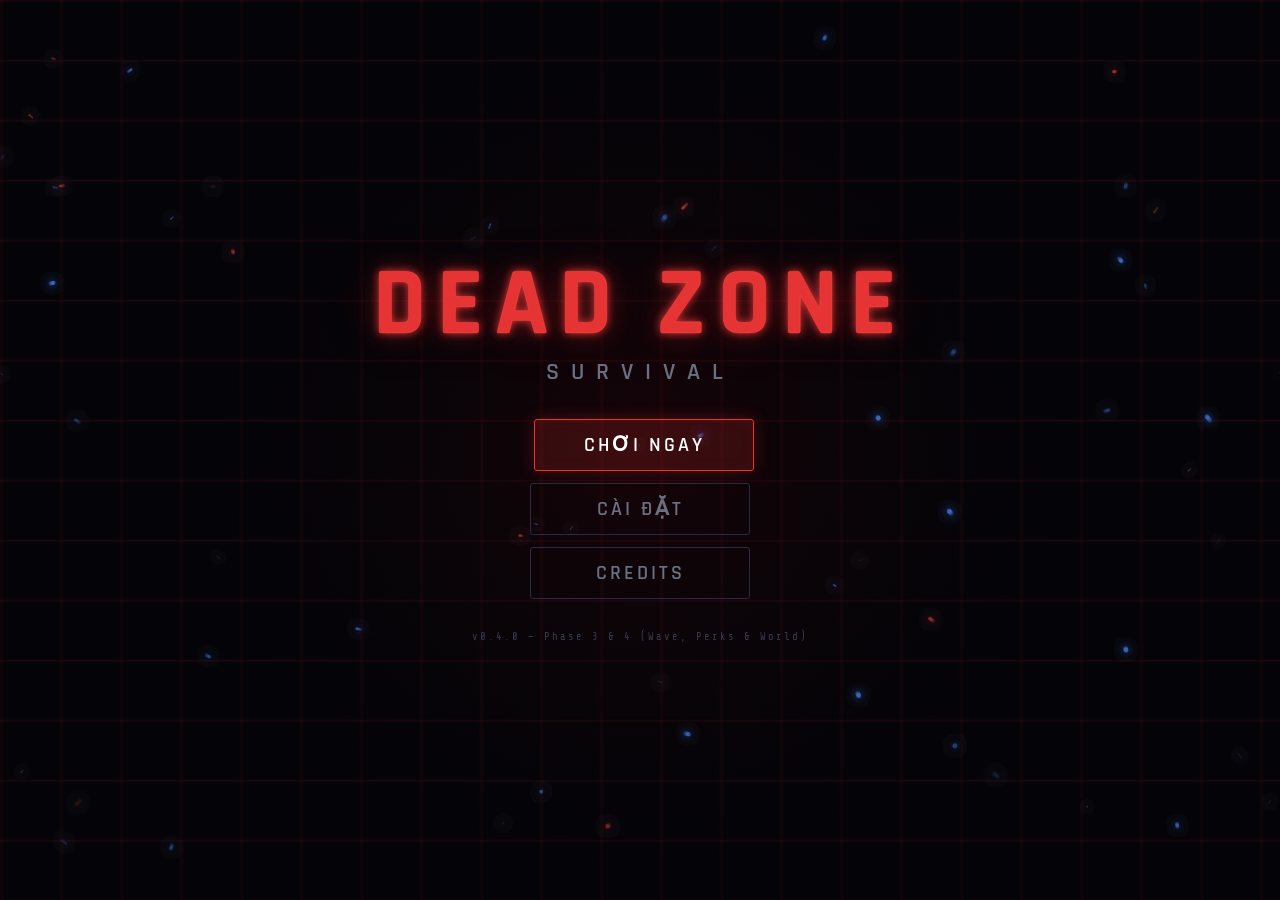
==== DEAD-ZONE/index.html @ 1a1c6d08 "feat: complete Phase 1-4 for Dead Zone Survival (v0.4.0)" ====
<!DOCTYPE html>
<html lang="vi">
<head>
  <meta charset="UTF-8" />
  <meta name="viewport" content="width=device-width, initial-scale=1.0" />
  <meta name="description" content="Dead Zone: Survival - 2D top-down zombie survival game. Fight waves of zombies, level up, and survive as long as you can." />
  <title>Dead Zone: Survival</title>
  <link rel="preconnect" href="https://fonts.googleapis.com" />
  <link href="https://fonts.googleapis.com/css2?family=Rajdhani:wght@400;500;600;700&family=Share+Tech+Mono&display=swap" rel="stylesheet" />
  <link rel="stylesheet" href="css/tokens.css" />
  <link rel="stylesheet" href="css/menu.css" />
  <link rel="stylesheet" href="css/hud.css" />
  <link rel="stylesheet" href="css/ui.css" />
</head>
<body>
  <div id="app">
    <!-- Loading Screen -->
    <div id="screen-loading" class="screen screen--active">
      <div class="loading-logo">
        <svg width="120" height="120" viewBox="0 0 120 120" fill="none" xmlns="http://www.w3.org/2000/svg">
          <circle cx="60" cy="60" r="55" stroke="#ff3333" stroke-width="2" stroke-dasharray="8 4" class="logo-ring"/>
          <text x="60" y="52" text-anchor="middle" fill="#ff3333" font-family="Rajdhani" font-size="14" font-weight="700" letter-spacing="3">DEAD</text>
          <text x="60" y="70" text-anchor="middle" fill="#ff3333" font-family="Rajdhani" font-size="14" font-weight="700" letter-spacing="3">ZONE</text>
          <circle cx="60" cy="82" r="3" fill="#ff3333"/>
        </svg>
        <p class="loading-text">INITIALIZING...</p>
        <div class="loading-bar"><div id="loading-progress" class="loading-bar__fill"></div></div>
      </div>
    </div>

    <!-- Game Canvas Container -->
    <div id="game-container">
      <canvas id="game-canvas"></canvas>

      <!-- HUD Layer (overlaid on canvas) -->
      <div id="hud" class="hud hud--hidden">
        <div class="hud__top-left">
          <div class="hud__hp-bar">
            <span class="hud__label">HP</span>
            <div class="hud__bar-track">
              <div id="hud-hp" class="hud__bar-fill hud__bar-fill--hp"></div>
            </div>
            <span id="hud-hp-text" class="hud__value">100</span>
          </div>
          <div class="hud__exp-bar">
            <span class="hud__label">EXP</span>
            <div class="hud__bar-track">
              <div id="hud-exp" class="hud__bar-fill hud__bar-fill--exp"></div>
            </div>
            <span id="hud-level" class="hud__value">Lv.1</span>
          </div>
        </div>

        <div class="hud__top-center">
          <div class="hud__wave">
            <span class="hud__label">WAVE</span>
            <span id="hud-wave" class="hud__wave-number">1</span>
          </div>
        </div>

        <div class="hud__top-right">
          <div class="hud__ammo">
            <span id="hud-ammo-cur" class="hud__ammo-cur">30</span>
            <span class="hud__ammo-sep">/</span>
            <span id="hud-ammo-max" class="hud__ammo-max">90</span>
          </div>
          <div class="hud__coin">
            <span class="hud__coin-icon">◈</span>
            <span id="hud-coin" class="hud__value">0</span>
          </div>
        </div>

        <div class="hud__skill-bar">
          <div class="hud__skill" id="hud-skill-1">
            <div class="hud__skill-icon">⚡</div>
            <div class="hud__skill-cooldown" id="skill-cd-1"></div>
          </div>
        </div>
      </div>

      <!-- Wave Banner Announcement -->
      <div id="wave-banner" class="wave-banner wave-banner--hidden">
        <div id="wave-banner-text" class="wave-banner__text">WAVE 1 BẮT ĐẦU!</div>
      </div>

      <!-- Debug Overlay (toggled by F1) -->
      <div id="debug-overlay" class="debug-overlay debug-overlay--hidden">
        <div id="debug-content"></div>
      </div>
    </div>

    <!-- Menu Screen -->
    <div id="screen-menu" class="screen screen--hidden">
      <div class="menu__bg-canvas">
        <canvas id="menu-bg-canvas"></canvas>
      </div>
      <div class="menu__content">
        <div class="menu__logo">
          <h1 class="menu__title">DEAD ZONE</h1>
          <p class="menu__subtitle">SURVIVAL</p>
        </div>
        <nav class="menu__nav" role="navigation" aria-label="Main Menu">
          <button id="btn-play" class="menu__btn menu__btn--primary" autofocus>CHƠI NGAY</button>
          <button id="btn-settings" class="menu__btn">CÀI ĐẶT</button>
          <button id="btn-credits" class="menu__btn">CREDITS</button>
        </nav>
        <div class="menu__version">v0.4.0 — Phase 3 &amp; 4 (Wave, Perks &amp; World)</div>
      </div>
    </div>

    <!-- Upgrade Screen (Level Up Modal) -->
    <div id="screen-upgrade" class="screen screen--hidden">
      <div class="upgrade__backdrop"></div>
      <div class="upgrade__content">
        <div class="upgrade__header">
          <div class="upgrade__badge">LEVEL UP!</div>
          <h2 class="upgrade__title">CHỌN 1 NÂNG CẤP</h2>
          <p class="upgrade__subtitle">Tăng cường sức mạnh để tiếp tục sinh tồn</p>
        </div>
        <div id="upgrade-cards" class="upgrade__cards">
          <!-- Cards populated dynamically -->
        </div>
      </div>
    </div>

    <!-- Game Over Screen -->
    <div id="screen-gameover" class="screen screen--hidden">
      <div class="gameover__content">
        <h2 class="gameover__title">GAME OVER</h2>
        <div class="gameover__stats">
          <div class="gameover__stat"><span>Wave đạt được</span><span id="go-wave">0</span></div>
          <div class="gameover__stat"><span>Zombie tiêu diệt</span><span id="go-kills">0</span></div>
          <div class="gameover__stat"><span>Thời gian</span><span id="go-time">0:00</span></div>
        </div>
        <div class="gameover__actions">
          <button id="btn-retry" class="menu__btn menu__btn--primary">CHƠI LẠI</button>
          <button id="btn-menu" class="menu__btn">MENU</button>
        </div>
      </div>
    </div>

    <!-- Pause Screen -->
    <div id="screen-pause" class="screen screen--hidden">
      <div class="pause__content">
        <h2 class="pause__title">TẠM DỪNG</h2>
        <button id="btn-resume" class="menu__btn menu__btn--primary">TIẾP TỤC</button>
        <button id="btn-pause-menu" class="menu__btn">MENU CHÍNH</button>
      </div>
    </div>
  </div>

  <script type="module" src="js/main.js"></script>
</body>
</html>
---- DEAD-ZONE/css/tokens.css ----
/* ============================================================
   DEAD ZONE: SURVIVAL — Design Tokens
   Toàn bộ màu sắc, khoảng cách, font, shadow dùng chung
   cho cả CSS lẫn JS (via CSS custom properties)
   ============================================================ */

:root {
  /* --- Palette --- */
  --clr-bg:          #0a0a0f;
  --clr-bg-alt:      #10101a;
  --clr-surface:     #14141f;
  --clr-surface-2:   #1c1c2e;
  --clr-border:      #2a2a40;

  --clr-primary:     #e63333;   /* blood red */
  --clr-primary-glow:#ff4444;
  --clr-primary-dim: #8b1a1a;

  --clr-accent:      #ff8c00;   /* warning orange */
  --clr-accent-glow: #ffa040;

  --clr-green:       #22c55e;   /* health */
  --clr-green-dim:   #15803d;

  --clr-blue:        #38bdf8;   /* ammo/exp */
  --clr-blue-dim:    #0369a1;

  --clr-yellow:      #facc15;   /* coin */
  --clr-purple:      #a855f7;   /* legendary */

  --clr-text:        #e8e8f0;
  --clr-text-muted:  #6b7080;
  --clr-text-dim:    #3a3a50;

  /* --- Typography --- */
  --font-primary: 'Rajdhani', 'Arial Narrow', sans-serif;
  --font-mono:    'Share Tech Mono', 'Courier New', monospace;

  --fs-xs:  0.65rem;
  --fs-sm:  0.8rem;
  --fs-md:  1rem;
  --fs-lg:  1.25rem;
  --fs-xl:  1.75rem;
  --fs-2xl: 2.5rem;
  --fs-3xl: 4rem;

  /* --- Spacing --- */
  --sp-1: 4px;
  --sp-2: 8px;
  --sp-3: 12px;
  --sp-4: 16px;
  --sp-6: 24px;
  --sp-8: 32px;

  /* --- Borders / Radius --- */
  --radius-sm: 3px;
  --radius-md: 6px;
  --radius-lg: 12px;
  --border-width: 1px;

  /* --- Shadows / Glows --- */
  --glow-primary:  0 0 8px var(--clr-primary), 0 0 24px rgba(230,51,51,0.35);
  --glow-accent:   0 0 8px var(--clr-accent),  0 0 24px rgba(255,140,0,0.35);
  --glow-green:    0 0 8px var(--clr-green),   0 0 20px rgba(34,197,94,0.30);
  --glow-blue:     0 0 8px var(--clr-blue),    0 0 20px rgba(56,189,248,0.30);

  --shadow-card: 0 4px 24px rgba(0,0,0,0.6), 0 1px 4px rgba(0,0,0,0.8);

  /* --- Transitions --- */
  --ease-out: cubic-bezier(0.16, 1, 0.3, 1);
  --dur-fast:   120ms;
  --dur-normal: 250ms;
  --dur-slow:   500ms;

  /* --- Z-index layers --- */
  --z-canvas:  0;
  --z-hud:    10;
  --z-screen: 20;
  --z-debug:  99;
}

/* ---- Reset ---- */
*, *::before, *::after {
  box-sizing: border-box;
  margin: 0;
  padding: 0;
}

html, body {
  width: 100%;
  height: 100%;
  overflow: hidden;
  background: var(--clr-bg);
  color: var(--clr-text);
  font-family: var(--font-primary);
  font-size: 16px;
  -webkit-font-smoothing: antialiased;
  user-select: none;
}

#app {
  position: relative;
  width: 100vw;
  height: 100vh;
  overflow: hidden;
}

/* ---- Screen base ---- */
.screen {
  position: absolute;
  inset: 0;
  display: flex;
  align-items: center;
  justify-content: center;
  z-index: var(--z-screen);
  transition: opacity var(--dur-slow) var(--ease-out),
              transform var(--dur-slow) var(--ease-out);
}

.screen--active {
  opacity: 1;
  pointer-events: all;
  transform: translateY(0);
}

.screen--hidden {
  opacity: 0;
  pointer-events: none;
  transform: translateY(8px);
}

/* ---- Game container ---- */
#game-container {
  position: relative;
  width: 100%;
  height: 100%;
}

#game-canvas {
  display: block;
  width: 100%;
  height: 100%;
  background: var(--clr-bg);
}

/* ---- Loading Screen ---- */
#screen-loading {
  background: var(--clr-bg);
  flex-direction: column;
  gap: var(--sp-8);
}

.loading-logo {
  display: flex;
  flex-direction: column;
  align-items: center;
  gap: var(--sp-4);
}

.logo-ring {
  animation: spin 8s linear infinite;
  transform-origin: 60px 60px;
}

@keyframes spin {
  to { transform: rotate(360deg); }
}

.loading-text {
  font-family: var(--font-mono);
  font-size: var(--fs-sm);
  color: var(--clr-text-muted);
  letter-spacing: 4px;
  animation: blink 1.2s ease-in-out infinite;
}

@keyframes blink {
  0%, 100% { opacity: 0.4; }
  50% { opacity: 1; }
}

.loading-bar {
  width: 200px;
  height: 2px;
  background: var(--clr-border);
  border-radius: 2px;
  overflow: hidden;
}

.loading-bar__fill {
  height: 100%;
  background: linear-gradient(90deg, var(--clr-primary-dim), var(--clr-primary));
  border-radius: 2px;
  width: 0%;
  transition: width 0.3s var(--ease-out);
  box-shadow: var(--glow-primary);
}
---- DEAD-ZONE/css/menu.css ----
/* ============================================================
   DEAD ZONE: SURVIVAL — Menu Styles
   ============================================================ */

/* ---- Menu Screen ---- */
#screen-menu {
  background: transparent;
}

.menu__bg-canvas {
  position: absolute;
  inset: 0;
  z-index: 0;
}

#menu-bg-canvas {
  width: 100%;
  height: 100%;
}

.menu__content {
  position: relative;
  z-index: 1;
  display: flex;
  flex-direction: column;
  align-items: center;
  gap: var(--sp-8);
}

/* ---- Logo ---- */
.menu__logo {
  text-align: center;
  animation: logo-in 0.8s var(--ease-out) both;
}

@keyframes logo-in {
  from { opacity: 0; transform: translateY(-30px); }
  to   { opacity: 1; transform: translateY(0); }
}

.menu__title {
  font-size: clamp(3rem, 10vw, 6rem);
  font-weight: 700;
  letter-spacing: 0.12em;
  line-height: 1;
  color: var(--clr-primary);
  text-shadow: var(--glow-primary),
               0 0 60px rgba(230,51,51,0.2);
  -webkit-text-stroke: 1px rgba(255,100,100,0.3);
}

.menu__subtitle {
  font-size: clamp(0.9rem, 3vw, 1.5rem);
  font-weight: 600;
  letter-spacing: 0.5em;
  color: var(--clr-text-muted);
  text-transform: uppercase;
  margin-top: var(--sp-1);
}

/* ---- Nav Buttons ---- */
.menu__nav {
  display: flex;
  flex-direction: column;
  gap: var(--sp-3);
  align-items: center;
  animation: nav-in 0.8s 0.2s var(--ease-out) both;
}

@keyframes nav-in {
  from { opacity: 0; transform: translateY(20px); }
  to   { opacity: 1; transform: translateY(0); }
}

.menu__btn {
  position: relative;
  min-width: 220px;
  padding: var(--sp-3) var(--sp-8);
  background: transparent;
  border: var(--border-width) solid var(--clr-border);
  border-radius: var(--radius-sm);
  color: var(--clr-text-muted);
  font-family: var(--font-primary);
  font-size: var(--fs-lg);
  font-weight: 600;
  letter-spacing: 0.15em;
  text-transform: uppercase;
  cursor: pointer;
  transition: all var(--dur-normal) var(--ease-out);
  outline: none;
  overflow: hidden;
}

.menu__btn::before {
  content: '';
  position: absolute;
  inset: 0;
  background: linear-gradient(90deg, transparent, rgba(230,51,51,0.06), transparent);
  transform: translateX(-100%);
  transition: transform 0.5s var(--ease-out);
}

.menu__btn:hover::before,
.menu__btn:focus::before {
  transform: translateX(100%);
}

.menu__btn:hover,
.menu__btn:focus {
  color: var(--clr-text);
  border-color: var(--clr-primary);
  box-shadow: 0 0 16px rgba(230,51,51,0.25), inset 0 0 16px rgba(230,51,51,0.05);
  transform: translateX(4px);
}

.menu__btn:active {
  transform: translateX(2px) scale(0.98);
}

.menu__btn--primary {
  border-color: var(--clr-primary);
  color: var(--clr-primary);
  background: rgba(230,51,51,0.08);
  box-shadow: var(--glow-primary);
}

.menu__btn--primary:hover,
.menu__btn--primary:focus {
  background: rgba(230,51,51,0.18);
  color: #fff;
}

.menu__version {
  font-family: var(--font-mono);
  font-size: var(--fs-xs);
  color: var(--clr-text-dim);
  letter-spacing: 2px;
}

/* ---- Pause Screen ---- */
#screen-pause {
  background: rgba(5,5,10,0.85);
  backdrop-filter: blur(8px);
}

.pause__content {
  display: flex;
  flex-direction: column;
  align-items: center;
  gap: var(--sp-6);
  padding: var(--sp-8);
  border: var(--border-width) solid var(--clr-border);
  border-radius: var(--radius-lg);
  background: rgba(20,20,31,0.9);
  box-shadow: var(--shadow-card);
  min-width: 280px;
}

.pause__title {
  font-size: var(--fs-2xl);
  font-weight: 700;
  letter-spacing: 0.2em;
  color: var(--clr-text);
}

/* ---- Game Over Screen ---- */
#screen-gameover {
  background: rgba(5,5,10,0.92);
  backdrop-filter: blur(12px);
}

.gameover__content {
  display: flex;
  flex-direction: column;
  align-items: center;
  gap: var(--sp-6);
  padding: var(--sp-8);
  border: var(--border-width) solid var(--clr-primary-dim);
  border-radius: var(--radius-lg);
  background: rgba(20,14,14,0.95);
  box-shadow: var(--shadow-card), 0 0 40px rgba(230,51,51,0.1);
  min-width: 320px;
  animation: gameover-in 0.6s var(--ease-out) both;
}

@keyframes gameover-in {
  from { opacity: 0; transform: scale(0.9); }
  to   { opacity: 1; transform: scale(1); }
}

.gameover__title {
  font-size: var(--fs-3xl);
  font-weight: 700;
  letter-spacing: 0.15em;
  color: var(--clr-primary);
  text-shadow: var(--glow-primary);
  animation: flicker 3s ease-in-out infinite;
}

@keyframes flicker {
  0%, 95%, 100% { opacity: 1; }
  96% { opacity: 0.6; }
  98% { opacity: 0.8; }
}

.gameover__stats {
  width: 100%;
  display: flex;
  flex-direction: column;
  gap: var(--sp-2);
}

.gameover__stat {
  display: flex;
  justify-content: space-between;
  padding: var(--sp-2) var(--sp-3);
  border-bottom: 1px solid var(--clr-border);
  font-size: var(--fs-md);
  color: var(--clr-text-muted);
}

.gameover__stat span:last-child {
  color: var(--clr-text);
  font-weight: 700;
}

.gameover__actions {
  display: flex;
  gap: var(--sp-3);
}

/* ============================================================
   LEVEL UP UPGRADE SCREEN (MODAL)
   ============================================================ */
#screen-upgrade {
  background: rgba(4, 5, 10, 0.88);
  backdrop-filter: blur(12px);
  z-index: calc(var(--z-hud) + 20);
}

.upgrade__content {
  display: flex;
  flex-direction: column;
  align-items: center;
  gap: var(--sp-6);
  max-width: 900px;
  width: 90%;
  animation: upgrade-pop 0.35s var(--ease-out);
}

@keyframes upgrade-pop {
  0% { transform: scale(0.92); opacity: 0; }
  100% { transform: scale(1); opacity: 1; }
}

.upgrade__header {
  text-align: center;
  display: flex;
  flex-direction: column;
  align-items: center;
  gap: var(--sp-1);
}

.upgrade__badge {
  font-family: var(--font-mono);
  font-size: var(--fs-xs);
  font-weight: 700;
  letter-spacing: 3px;
  color: #facc15;
  background: rgba(250, 204, 21, 0.15);
  border: 1px solid rgba(250, 204, 21, 0.4);
  padding: 3px 12px;
  border-radius: var(--radius-full);
  margin-bottom: var(--sp-1);
}

.upgrade__title {
  font-family: var(--font-display);
  font-size: var(--fs-3xl);
  font-weight: 700;
  letter-spacing: 3px;
  color: #ffffff;
  text-shadow: 0 0 20px rgba(255, 255, 255, 0.4);
}

.upgrade__subtitle {
  font-size: var(--fs-sm);
  color: var(--clr-text-muted);
}

.upgrade__cards {
  display: grid;
  grid-template-columns: repeat(3, 1fr);
  gap: var(--sp-4);
  width: 100%;
}

@media (max-width: 768px) {
  .upgrade__cards {
    grid-template-columns: 1fr;
  }
}

.upgrade-card {
  position: relative;
  background: rgba(18, 19, 29, 0.95);
  border: 1px solid var(--clr-border);
  border-radius: var(--radius-lg);
  padding: var(--sp-6) var(--sp-4);
  display: flex;
  flex-direction: column;
  align-items: center;
  text-align: center;
  gap: var(--sp-3);
  cursor: pointer;
  transition: transform var(--dur-fast), border-color var(--dur-fast), box-shadow var(--dur-fast), background var(--dur-fast);
  overflow: hidden;
}

.upgrade-card::before {
  content: '';
  position: absolute;
  top: 0;
  left: 0;
  right: 0;
  height: 3px;
  background: var(--card-accent, #38bdf8);
  box-shadow: 0 0 10px var(--card-accent, #38bdf8);
}

.upgrade-card:hover {
  transform: translateY(-6px) scale(1.02);
  border-color: var(--card-accent, #38bdf8);
  box-shadow: 0 12px 30px rgba(0, 0, 0, 0.6), 0 0 25px rgba(56, 189, 248, 0.25);
  background: rgba(25, 27, 42, 0.98);
}

.upgrade-card:active {
  transform: translateY(-2px) scale(0.99);
}

.upgrade-card__icon {
  font-size: 2.4rem;
  line-height: 1;
  filter: drop-shadow(0 0 10px rgba(255, 255, 255, 0.3));
}

.upgrade-card__name {
  font-family: var(--font-display);
  font-size: var(--fs-lg);
  font-weight: 700;
  color: #ffffff;
  letter-spacing: 1px;
}

.upgrade-card__rarity {
  font-family: var(--font-mono);
  font-size: 10px;
  font-weight: 700;
  text-transform: uppercase;
  letter-spacing: 1.5px;
  color: var(--card-accent, #38bdf8);
}

.upgrade-card__desc {
  font-size: var(--fs-sm);
  color: var(--clr-text-muted);
  line-height: 1.45;
  margin-top: var(--sp-1);
}

.upgrade-card__btn {
  margin-top: auto;
  padding: var(--sp-2) var(--sp-4);
  width: 100%;
  border-radius: var(--radius-sm);
  border: 1px solid var(--card-accent, #38bdf8);
  background: rgba(56, 189, 248, 0.1);
  color: #ffffff;
  font-family: var(--font-display);
  font-weight: 700;
  font-size: var(--fs-sm);
  letter-spacing: 1px;
  pointer-events: none;
}

/* ============================================================
   WAVE ANNOUNCEMENT BANNER
   ============================================================ */
.wave-banner {
  position: absolute;
  top: 15%;
  left: 50%;
  transform: translate(-50%, -50%);
  z-index: var(--z-hud);
  pointer-events: none;
  animation: banner-glow 1.5s ease-in-out infinite alternate;
}

.wave-banner--hidden {
  display: none;
}

.wave-banner__text {
  font-family: var(--font-display);
  font-size: clamp(2rem, 5vw, 3.5rem);
  font-weight: 800;
  letter-spacing: 6px;
  color: #ff3333;
  text-shadow: 0 0 25px rgba(255, 51, 51, 0.8), 0 0 50px rgba(255, 51, 51, 0.4);
  background: rgba(10, 10, 15, 0.7);
  padding: 8px 32px;
  border-radius: var(--radius-md);
  border-top: 1px solid rgba(255, 51, 51, 0.5);
  border-bottom: 1px solid rgba(255, 51, 51, 0.5);
  backdrop-filter: blur(4px);
  text-align: center;
  white-space: nowrap;
}

@keyframes banner-glow {
  from { transform: translate(-50%, -50%) scale(0.98); }
  to   { transform: translate(-50%, -50%) scale(1.02); }
}
---- DEAD-ZONE/css/hud.css ----
/* ============================================================
   DEAD ZONE: SURVIVAL — HUD Styles
   ============================================================ */

.hud {
  position: absolute;
  inset: 0;
  z-index: var(--z-hud);
  pointer-events: none;
  font-family: var(--font-primary);
  padding: var(--sp-4);
  transition: opacity var(--dur-normal);
}

.hud--hidden {
  opacity: 0;
  pointer-events: none;
}

/* ---- Top Row layout ---- */
.hud__top-left,
.hud__top-center,
.hud__top-right {
  position: absolute;
  top: var(--sp-4);
}

.hud__top-left  { left: var(--sp-4); }
.hud__top-center { left: 50%; transform: translateX(-50%); text-align: center; }
.hud__top-right  { right: var(--sp-4); text-align: right; }

/* ---- HP / EXP bars ---- */
.hud__hp-bar,
.hud__exp-bar {
  display: flex;
  align-items: center;
  gap: var(--sp-2);
  margin-bottom: var(--sp-1);
}

.hud__label {
  font-size: var(--fs-xs);
  font-weight: 700;
  letter-spacing: 2px;
  color: var(--clr-text-muted);
  min-width: 28px;
}

.hud__bar-track {
  width: 140px;
  height: 6px;
  background: rgba(255,255,255,0.08);
  border-radius: 3px;
  overflow: hidden;
  border: 1px solid rgba(255,255,255,0.06);
}

.hud__bar-fill {
  height: 100%;
  border-radius: 3px;
  transition: width 0.25s var(--ease-out);
}

.hud__bar-fill--hp {
  background: linear-gradient(90deg, var(--clr-green-dim), var(--clr-green));
  box-shadow: var(--glow-green);
  width: 100%;
}

.hud__bar-fill--exp {
  background: linear-gradient(90deg, var(--clr-blue-dim), var(--clr-blue));
  box-shadow: var(--glow-blue);
  width: 0%;
}

.hud__value {
  font-size: var(--fs-sm);
  font-weight: 700;
  color: var(--clr-text);
  min-width: 36px;
  font-family: var(--font-mono);
}

/* ---- Wave counter ---- */
.hud__wave {
  display: flex;
  flex-direction: column;
  align-items: center;
}

.hud__wave .hud__label {
  font-size: var(--fs-xs);
  letter-spacing: 4px;
}

.hud__wave-number {
  font-size: var(--fs-2xl);
  font-weight: 700;
  color: var(--clr-primary);
  line-height: 1;
  text-shadow: var(--glow-primary);
  font-family: var(--font-mono);
}

/* ---- Ammo ---- */
.hud__ammo {
  font-family: var(--font-mono);
  margin-bottom: var(--sp-1);
}

.hud__ammo-cur {
  font-size: var(--fs-xl);
  font-weight: 700;
  color: var(--clr-text);
}

.hud__ammo-sep {
  font-size: var(--fs-sm);
  color: var(--clr-text-muted);
  margin: 0 var(--sp-1);
}

.hud__ammo-max {
  font-size: var(--fs-sm);
  color: var(--clr-text-muted);
}

/* ---- Coin ---- */
.hud__coin {
  display: flex;
  align-items: center;
  justify-content: flex-end;
  gap: var(--sp-1);
}

.hud__coin-icon {
  color: var(--clr-yellow);
  font-size: var(--fs-sm);
}

/* ---- Skill Bar ---- */
.hud__skill-bar {
  position: absolute;
  bottom: var(--sp-6);
  left: 50%;
  transform: translateX(-50%);
  display: flex;
  gap: var(--sp-3);
}

.hud__skill {
  position: relative;
  width: 52px;
  height: 52px;
  border: 2px solid var(--clr-border);
  border-radius: var(--radius-md);
  background: rgba(20,20,31,0.7);
  display: flex;
  align-items: center;
  justify-content: center;
  backdrop-filter: blur(4px);
}

.hud__skill-icon {
  font-size: 1.5rem;
  z-index: 1;
}

.hud__skill-cooldown {
  position: absolute;
  inset: 0;
  border-radius: calc(var(--radius-md) - 2px);
  background: rgba(0,0,0,0.7);
  transform-origin: bottom;
  transform: scaleY(0);
  transition: transform 0.1s linear;
}
---- DEAD-ZONE/css/ui.css ----
/* ============================================================
   DEAD ZONE: SURVIVAL — General UI Styles (Debug, tooltips, etc.)
   ============================================================ */

/* ---- Debug Overlay ---- */
.debug-overlay {
  position: absolute;
  top: var(--sp-4);
  right: var(--sp-4);
  z-index: var(--z-debug);
  background: rgba(0, 0, 0, 0.8);
  border: 1px solid rgba(255, 255, 0, 0.3);
  border-radius: var(--radius-sm);
  padding: var(--sp-2) var(--sp-3);
  font-family: var(--font-mono);
  font-size: 11px;
  color: #ffff00;
  pointer-events: none;
  min-width: 200px;
  backdrop-filter: blur(4px);
  transition: opacity var(--dur-fast);
}

.debug-overlay--hidden {
  opacity: 0;
}

#debug-content {
  display: flex;
  flex-direction: column;
  gap: 2px;
}

/* ---- Damage Numbers ---- */
.dmg-number {
  position: absolute;
  font-family: var(--font-mono);
  font-weight: 700;
  pointer-events: none;
  animation: dmg-float 0.9s var(--ease-out) forwards;
}

@keyframes dmg-float {
  0%   { opacity: 1; transform: translateY(0) scale(1); }
  30%  { opacity: 1; transform: translateY(-20px) scale(1.15); }
  100% { opacity: 0; transform: translateY(-50px) scale(0.8); }
}

/* ---- Crosshair ---- */
#crosshair {
  position: absolute;
  width: 20px;
  height: 20px;
  pointer-events: none;
  transform: translate(-50%, -50%);
  z-index: var(--z-hud);
}

/* ---- Tooltip ---- */
.tooltip {
  position: absolute;
  background: var(--clr-surface-2);
  border: 1px solid var(--clr-border);
  border-radius: var(--radius-md);
  padding: var(--sp-2) var(--sp-3);
  font-size: var(--fs-sm);
  color: var(--clr-text);
  pointer-events: none;
  z-index: calc(var(--z-hud) + 5);
  max-width: 200px;
  box-shadow: var(--shadow-card);
  opacity: 0;
  transform: translateY(4px);
  transition: opacity var(--dur-fast), transform var(--dur-fast);
}

.tooltip--visible {
  opacity: 1;
  transform: translateY(0);
}

/* ---- Notification Toast ---- */
#toast-container {
  position: absolute;
  top: 80px;
  left: 50%;
  transform: translateX(-50%);
  display: flex;
  flex-direction: column;
  gap: var(--sp-2);
  z-index: var(--z-hud);
  pointer-events: none;
}

.toast {
  padding: var(--sp-2) var(--sp-4);
  background: rgba(20,20,31,0.95);
  border-radius: var(--radius-md);
  font-size: var(--fs-md);
  font-weight: 600;
  letter-spacing: 0.05em;
  text-align: center;
  animation: toast-in 0.3s var(--ease-out), toast-out 0.3s 2.7s var(--ease-out) forwards;
  border: 1px solid var(--clr-border);
}

.toast--wave {
  color: var(--clr-primary);
  border-color: var(--clr-primary-dim);
  text-shadow: var(--glow-primary);
}

.toast--levelup {
  color: var(--clr-yellow);
  border-color: rgba(250,204,21,0.3);
}

@keyframes toast-in {
  from { opacity: 0; transform: translateY(-10px) scale(0.95); }
  to   { opacity: 1; transform: translateY(0) scale(1); }
}

@keyframes toast-out {
  from { opacity: 1; transform: translateY(0); }
  to   { opacity: 0; transform: translateY(-10px); }
}

/* ---- Scrollbar (for menus/lists) ---- */
::-webkit-scrollbar { width: 4px; }
::-webkit-scrollbar-track { background: var(--clr-surface); }
::-webkit-scrollbar-thumb { background: var(--clr-border); border-radius: 2px; }
::-webkit-scrollbar-thumb:hover { background: var(--clr-primary-dim); }
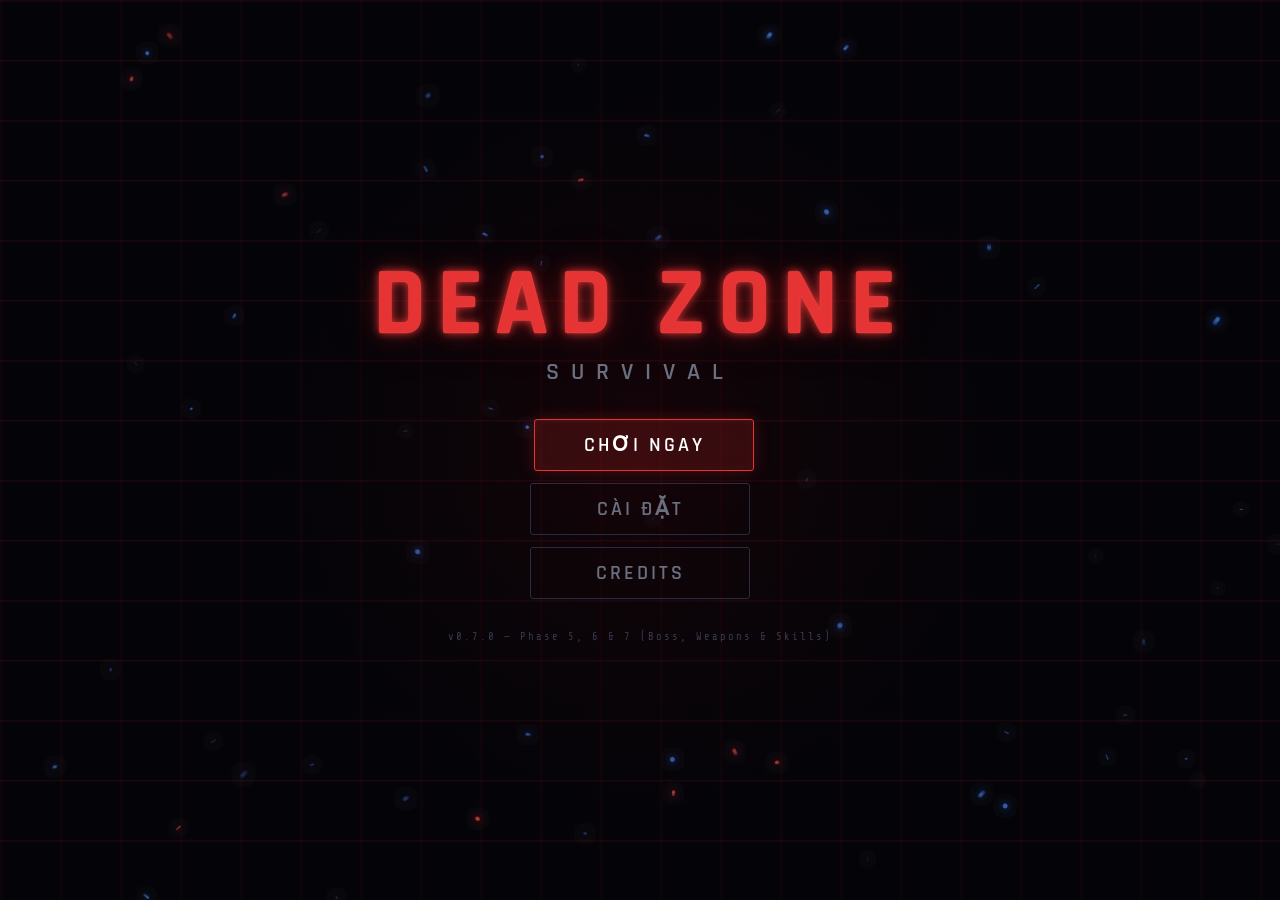
==== commit dd40d933: "feat(v0.7.0): Mega-Batch 1 (Phases 5, 6, 7) - Boss, Weapons, Skills & Zombie Variants" ====
--- a/DEAD-ZONE/index.html
+++ b/DEAD-ZONE/index.html
@@ -70,10 +70,36 @@
           </div>
         </div>
 
+        <!-- Boss Health Bar -->
+        <div id="boss-bar-container" class="boss-bar-container boss-bar--hidden">
+          <div class="boss-bar__header">
+            <span class="boss-bar__name">💀 THE BUTCHER</span>
+            <span id="boss-hp-text" class="boss-bar__hp-text">1200 / 1200</span>
+          </div>
+          <div class="boss-bar__track">
+            <div id="boss-hp-fill" class="boss-bar__fill"></div>
+          </div>
+        </div>
+
+        <!-- Weapon Selector Bar -->
+        <div class="hud__weapon-bar">
+          <div class="hud__weapon-slot hud__weapon-slot--active" id="wslot-1"><span class="hud__weapon-slot-key">[1]</span> 🔫 Pistol</div>
+          <div class="hud__weapon-slot" id="wslot-2"><span class="hud__weapon-slot-key">[2]</span> 💥 Shotgun</div>
+          <div class="hud__weapon-slot" id="wslot-3"><span class="hud__weapon-slot-key">[3]</span> ⚡ SMG</div>
+          <div class="hud__weapon-slot" id="wslot-4"><span class="hud__weapon-slot-key">[4]</span> 🎯 Sniper</div>
+        </div>
+
+        <!-- Skills Bar -->
         <div class="hud__skill-bar">
-          <div class="hud__skill" id="hud-skill-1">
-            <div class="hud__skill-icon">⚡</div>
-            <div class="hud__skill-cooldown" id="skill-cd-1"></div>
+          <div class="hud__skill" id="hud-skill-dash" title="Dash Lướt Nhanh [Space]">
+            <div class="hud__skill-icon">💨</div>
+            <div class="hud__skill-cooldown" id="skill-cd-dash"></div>
+            <div class="hud__skill-key">SPC</div>
+          </div>
+          <div class="hud__skill" id="hud-skill-grenade" title="Ném Lựu Đạn [Q]">
+            <div class="hud__skill-icon">💣</div>
+            <div class="hud__skill-cooldown" id="skill-cd-grenade"></div>
+            <div class="hud__skill-key">Q</div>
           </div>
         </div>
       </div>
@@ -104,7 +130,7 @@
           <button id="btn-settings" class="menu__btn">CÀI ĐẶT</button>
           <button id="btn-credits" class="menu__btn">CREDITS</button>
         </nav>
-        <div class="menu__version">v0.4.0 — Phase 3 &amp; 4 (Wave, Perks &amp; World)</div>
+        <div class="menu__version">v0.7.0 — Phase 5, 6 &amp; 7 (Boss, Weapons &amp; Skills)</div>
       </div>
     </div>
 
--- a/DEAD-ZONE/css/hud.css
+++ b/DEAD-ZONE/css/hud.css
@@ -175,3 +175,115 @@
   transform: scaleY(0);
   transition: transform 0.1s linear;
 }
+
+.hud__skill-key {
+  position: absolute;
+  bottom: 2px;
+  right: 4px;
+  font-family: var(--font-mono);
+  font-size: 9px;
+  font-weight: 700;
+  color: var(--clr-text-muted);
+}
+
+/* ---- Weapon Selector Bar ---- */
+.hud__weapon-bar {
+  position: absolute;
+  bottom: calc(var(--sp-6) + 64px);
+  left: 50%;
+  transform: translateX(-50%);
+  display: flex;
+  gap: var(--sp-2);
+}
+
+.hud__weapon-slot {
+  display: flex;
+  align-items: center;
+  gap: var(--sp-1);
+  padding: 4px 10px;
+  background: rgba(15, 16, 25, 0.85);
+  border: 1px solid var(--clr-border);
+  border-radius: var(--radius-sm);
+  font-family: var(--font-mono);
+  font-size: 11px;
+  color: var(--clr-text-muted);
+  transition: all var(--dur-fast);
+}
+
+.hud__weapon-slot--active {
+  border-color: #38bdf8;
+  color: #ffffff;
+  background: rgba(56, 189, 248, 0.2);
+  box-shadow: 0 0 12px rgba(56, 189, 248, 0.35);
+  transform: scale(1.05);
+}
+
+.hud__weapon-slot-key {
+  font-weight: 700;
+  color: #facc15;
+}
+
+/* ---- Boss HP Bar (Top Center) ---- */
+.boss-bar-container {
+  position: absolute;
+  top: 72px;
+  left: 50%;
+  transform: translateX(-50%);
+  width: min(520px, 85vw);
+  background: rgba(10, 5, 5, 0.85);
+  border: 1px solid rgba(239, 68, 68, 0.5);
+  border-radius: var(--radius-md);
+  padding: 8px 16px;
+  backdrop-filter: blur(8px);
+  box-shadow: 0 0 25px rgba(239, 68, 68, 0.3);
+  z-index: var(--z-hud);
+  animation: boss-pulse 2s infinite alternate;
+}
+
+.boss-bar--hidden {
+  display: none;
+}
+
+@keyframes boss-pulse {
+  from { box-shadow: 0 0 15px rgba(239, 68, 68, 0.2); }
+  to   { box-shadow: 0 0 30px rgba(239, 68, 68, 0.5); }
+}
+
+.boss-bar__header {
+  display: flex;
+  align-items: center;
+  justify-content: space-between;
+  margin-bottom: 4px;
+}
+
+.boss-bar__name {
+  font-family: var(--font-display);
+  font-size: var(--fs-md);
+  font-weight: 700;
+  letter-spacing: 2px;
+  color: #ff4d4d;
+  text-shadow: 0 0 10px rgba(255, 77, 77, 0.7);
+}
+
+.boss-bar__hp-text {
+  font-family: var(--font-mono);
+  font-size: 11px;
+  color: var(--clr-text-muted);
+}
+
+.boss-bar__track {
+  width: 100%;
+  height: 10px;
+  background: rgba(255, 255, 255, 0.08);
+  border-radius: 5px;
+  overflow: hidden;
+  border: 1px solid rgba(239, 68, 68, 0.3);
+}
+
+.boss-bar__fill {
+  width: 100%;
+  height: 100%;
+  background: linear-gradient(90deg, #991b1b, #ef4444);
+  box-shadow: 0 0 10px #ef4444;
+  transition: width 0.15s ease-out;
+}
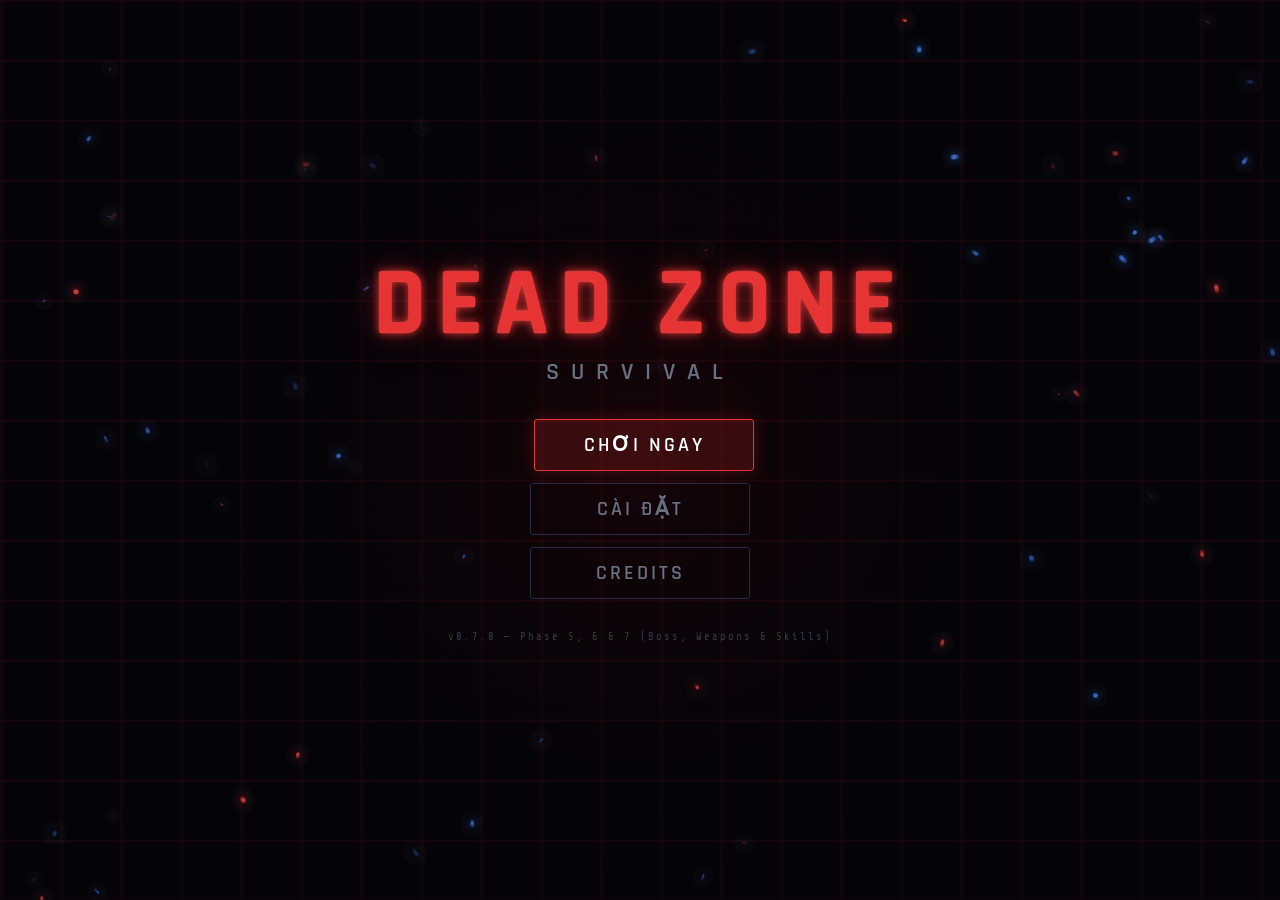
==== commit c8c8aaaa: "feat: add AMMO crates and MEDKIT pickups with adaptive drop rates & HUD indicator" ====
--- a/DEAD-ZONE/index.html
+++ b/DEAD-ZONE/index.html
@@ -59,7 +59,8 @@
         </div>
 
         <div class="hud__top-right">
-          <div class="hud__ammo">
+          <div id="hud-ammo-box" class="hud__ammo">
+            <span class="hud__ammo-icon">AMMO</span>
             <span id="hud-ammo-cur" class="hud__ammo-cur">30</span>
             <span class="hud__ammo-sep">/</span>
             <span id="hud-ammo-max" class="hud__ammo-max">90</span>
--- a/DEAD-ZONE/css/hud.css
+++ b/DEAD-ZONE/css/hud.css
@@ -106,6 +106,22 @@
 .hud__ammo {
   font-family: var(--font-mono);
   margin-bottom: var(--sp-1);
+  display: flex;
+  align-items: center;
+  justify-content: flex-end;
+  gap: var(--sp-1);
+}
+
+.hud__ammo-icon {
+  font-size: 11px;
+  font-weight: 800;
+  letter-spacing: 0.08em;
+  color: var(--clr-orange);
+  background: rgba(251, 146, 60, 0.15);
+  padding: 2px 5px;
+  border-radius: 3px;
+  border: 1px solid rgba(251, 146, 60, 0.3);
+  margin-right: 2px;
 }
 
 .hud__ammo-cur {
@@ -123,6 +139,23 @@
 .hud__ammo-max {
   font-size: var(--fs-sm);
   color: var(--clr-text-muted);
+}
+
+.hud__ammo--empty .hud__ammo-cur,
+.hud__ammo--empty .hud__ammo-max {
+  color: var(--clr-red) !important;
+}
+
+.hud__ammo--empty .hud__ammo-icon {
+  color: var(--clr-red);
+  border-color: rgba(239, 68, 68, 0.5);
+  background: rgba(239, 68, 68, 0.2);
+  animation: pulseAmmoEmpty 0.8s infinite alternate;
+}
+
+@keyframes pulseAmmoEmpty {
+  from { opacity: 1; transform: scale(1); }
+  to { opacity: 0.4; transform: scale(0.96); }
 }
 
 /* ---- Coin ---- */
